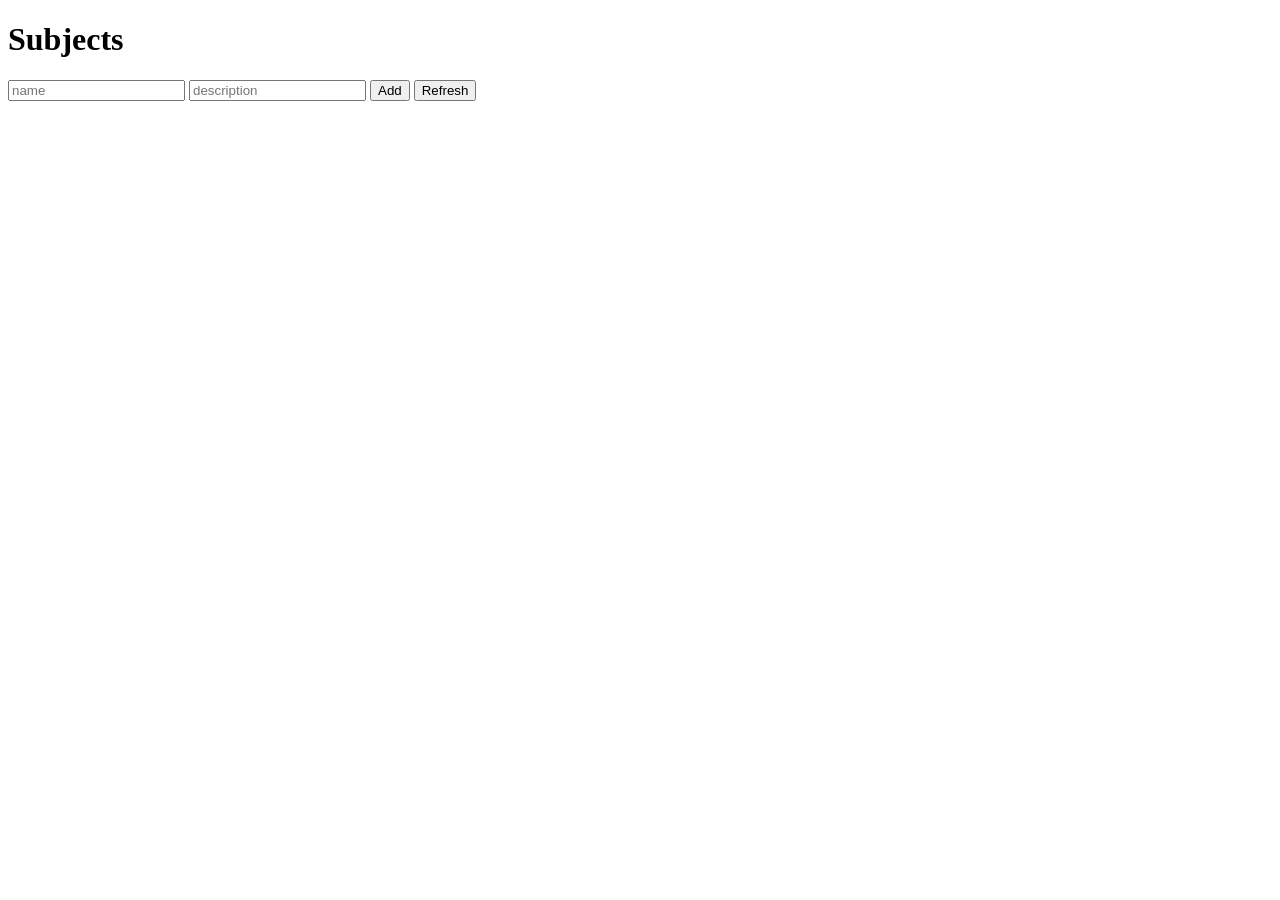
==== frontend/index.html @ 62d5a121 "Added UI and CRUD" ====
<!DOCTYPE html>
<html>
<head>
  <meta charset="UTF-8">
  <title>Subjects</title>
</head>
<body>

  <h1>Subjects</h1>

  <input id="name" placeholder="name">
  <input id="description" placeholder="description">
  <button onclick="createSubject()">Add</button>

  <button onclick="loadSubjects()">Refresh</button>

  <ul id="list"></ul>

  <script>
    const API = "http://127.0.0.1:8000";

    async function loadSubjects() {
      const response = await fetch(`${API}/subjects/`);
      const subjects = await response.json();

      const list = document.getElementById("list");
      list.innerHTML = "";
      subjects.forEach(subject => {
        const li = document.createElement("li");
        li.innerHTML = `
        ${subject.name}: ${subject.description}
        <button onclick="deleteSubject(${subject.id})">Delete</button>
        `;
        list.appendChild(li);
      });
    }

    async function createSubject() {
      const name = document.getElementById("name").value;
      const description = document.getElementById("description").value;

      await fetch(`${API}/subjects/`, {
        method: "POST",
        headers: {
          "Content-Type": "application/json"
        },
        body: JSON.stringify({ name, description })
      });

      loadSubjects();
    }

    async function deleteSubject(id) {
    await fetch(`${API}/subjects/${id}`, {
        method: "DELETE"
    });

    loadSubjects();
    }


    loadSubjects();
  </script>

</body>
</html>
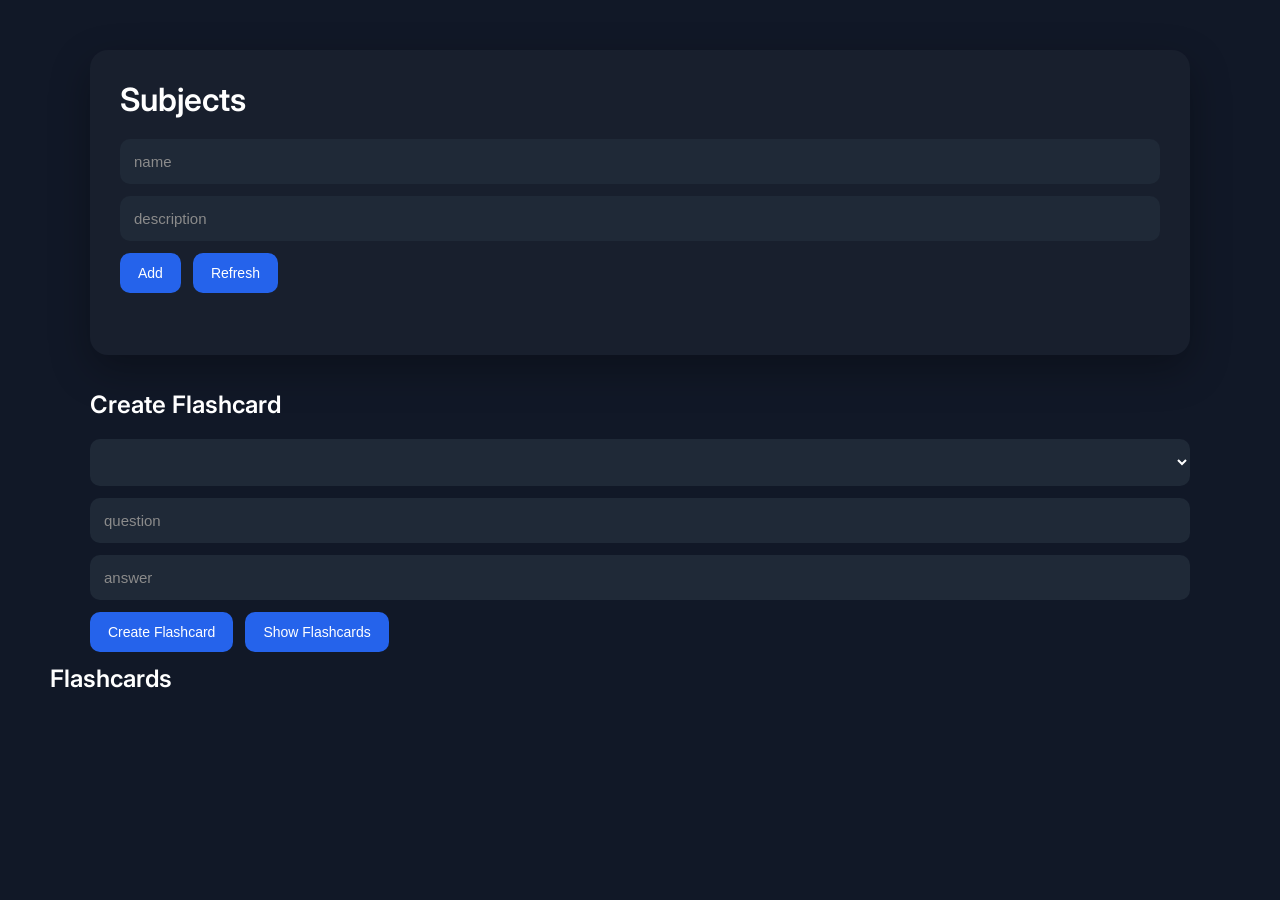
==== commit e511282c: "New web design and creating of flashcards added" ====
--- a/frontend/index.html
+++ b/frontend/index.html
@@ -3,64 +3,191 @@
 <head>
   <meta charset="UTF-8">
   <title>Subjects</title>
+  <link rel="stylesheet" href="styles.css">
+  <link rel="preconnect" href="https://fonts.googleapis.com">
+  <link rel="preconnect" href="https://fonts.gstatic.com" crossorigin>
+  <link href="https://fonts.googleapis.com/css2?family=Inter:wght@300;400;500;600;700&display=swap" rel="stylesheet">
 </head>
 <body>
 
-  <h1>Subjects</h1>
+  <div class="container">
+    <div class="section">
+      <h1>Subjects</h1>
 
-  <input id="name" placeholder="name">
-  <input id="description" placeholder="description">
-  <button onclick="createSubject()">Add</button>
+      <input id="name" placeholder="name">
+      <input id="description" placeholder="description">
+      <button onclick="createSubject()">Add</button>
 
-  <button onclick="loadSubjects()">Refresh</button>
+      <button onclick="loadSubjects()">Refresh</button>
 
-  <ul id="list"></ul>
+      <ul id="list"></ul>
+    </div>
 
-  <script>
-    const API = "http://127.0.0.1:8000";
+    
+      <h2>Create Flashcard</h2>
+      <select id="subjectSelect"></select>
+      <input id="question" placeholder="question">
+      <input id="answer" placeholder="answer">
+      <button onclick="createFlashcard()">Create Flashcard</button>
+      <button onclick="loadFlashcards()">Show Flashcards</button>
 
-    async function loadSubjects() {
-      const response = await fetch(`${API}/subjects/`);
-      const subjects = await response.json();
+    </div class="section">
+      <h2>Flashcards</h2>
+      <ul id="flashcardList"></ul>
+    </div>
 
-      const list = document.getElementById("list");
-      list.innerHTML = "";
-      subjects.forEach(subject => {
-        const li = document.createElement("li");
-        li.innerHTML = `
-        ${subject.name}: ${subject.description}
-        <button onclick="deleteSubject(${subject.id})">Delete</button>
-        `;
-        list.appendChild(li);
-      });
-    }
+      <script>
+        const API = "http://127.0.0.1:8000";
+        const SUBJECTS_API = `${API}/subjects`;
+        const FLASHCARDS_API = `${API}/flashcards`;
 
-    async function createSubject() {
-      const name = document.getElementById("name").value;
-      const description = document.getElementById("description").value;
+        async function loadSubjects() {
+          const response = await fetch(SUBJECTS_API);
+          const subjects = await response.json();
 
-      await fetch(`${API}/subjects/`, {
-        method: "POST",
-        headers: {
-          "Content-Type": "application/json"
-        },
-        body: JSON.stringify({ name, description })
-      });
+          const list = document.getElementById("list");
+          list.innerHTML = "";
 
-      loadSubjects();
-    }
+          const select = document.getElementById('subjectSelect');
+          select.innerHTML = '';
 
-    async function deleteSubject(id) {
-    await fetch(`${API}/subjects/${id}`, {
-        method: "DELETE"
-    });
+          subjects.forEach(subject => {
+            const li = document.createElement("li");
 
-    loadSubjects();
-    }
+            li.innerHTML = `
+              ${subject.name}: ${subject.description}
+              <button onclick="editSubject(${subject.id}, '${subject.name}', '${subject.description}')">Edit</button>
+              <button onclick="deleteSubject(${subject.id})">Delete</button>
+            `;
 
+            list.appendChild(li);
 
-    loadSubjects();
-  </script>
+            const opt = document.createElement('option');
+            opt.value = subject.id;
+            opt.textContent = subject.name;
+            select.appendChild(opt);
+          });
+        }
 
+        async function createSubject() {
+          const name = document.getElementById("name").value;
+          const description = document.getElementById("description").value;
+
+          await fetch(SUBJECTS_API, {
+            method: "POST",
+            headers: {
+              "Content-Type": "application/json"
+            },
+            body: JSON.stringify({ name, description })
+          });
+
+          await loadSubjects();
+        }
+
+        async function createFlashcard() {
+          const subject_id = document.getElementById('subjectSelect').value;
+          const question = document.getElementById('question').value;
+          const answer = document.getElementById('answer').value;
+
+          if (!subject_id) return alert('Select a subject first');
+
+          const res = await fetch(FLASHCARDS_API, {
+            method: 'POST',
+            headers: { 'Content-Type': 'application/json' },
+            body: JSON.stringify({ subject_id: Number(subject_id), question, answer })
+          });
+
+          if (!res.ok) {
+            const err = await res.text();
+            return alert('Error: ' + res.status + ' ' + err);
+          }
+
+          alert('Flashcard created');
+          document.getElementById('question').value = '';
+          document.getElementById('answer').value = '';
+          await loadFlashcards();
+        }
+
+        async function loadFlashcards() {
+          const subjectId = document.getElementById('subjectSelect').value;
+          const url = subjectId ? `${FLASHCARDS_API}?subject_id=${subjectId}` : FLASHCARDS_API;
+          const res = await fetch(url);
+          if (!res.ok) return alert('Failed to load flashcards: ' + res.status);
+          const cards = await res.json();
+
+          const ul = document.getElementById('flashcardList');
+          ul.innerHTML = '';
+
+          cards.forEach(card => {
+            const li = document.createElement('li');
+            li.innerHTML = `
+              <strong>${card.question}</strong> — ${card.answer}
+              (subject: ${card.subject_id})
+              <button onclick="editFlashcard(${card.id}, ${card.subject_id}, '${escapeJs(card.question)}', '${escapeJs(card.answer)}')">Edit</button>
+              <button onclick="deleteFlashcard(${card.id})">Delete</button>
+            `;
+            ul.appendChild(li);
+          });
+        }
+
+        function escapeJs(str) {
+          if (!str) return '';
+          return str.replaceAll("'", "\\'").replaceAll('\n','\\n');
+        }
+
+        async function editFlashcard(id, subject_id, oldQuestion, oldAnswer) {
+          const question = prompt('Question:', oldQuestion);
+          const answer = prompt('Answer:', oldAnswer);
+          if (question === null || answer === null) return;
+
+          const res = await fetch(`${FLASHCARDS_API}/${id}`, {
+            method: 'PUT',
+            headers: { 'Content-Type': 'application/json' },
+            body: JSON.stringify({ subject_id, question, answer })
+          });
+
+          if (!res.ok) return alert('Edit failed: ' + res.status);
+          await loadFlashcards();
+        }
+
+        async function deleteFlashcard(id) {
+          if (!confirm('Delete this flashcard?')) return;
+          const res = await fetch(`${FLASHCARDS_API}/${id}`, { method: 'DELETE' });
+          if (!res.ok) return alert('Delete failed: ' + res.status);
+          await loadFlashcards();
+        }
+
+        async function deleteSubject(id) {
+          const confirmDelete = confirm("Are you sure you want to delete this subject?");
+          if (!confirmDelete) return;
+
+          await fetch(`${SUBJECTS_API}/${id}`, {
+            method: "DELETE"
+          });
+
+          loadSubjects();
+        }
+
+        async function editSubject(id, oldName, oldDescription) {
+          const name = prompt("New name:", oldName);
+          const description = prompt("New description:", oldDescription);
+
+          if (!name) return;
+
+          await fetch(`${SUBJECTS_API}/${id}`, {
+            method: "PUT",
+            headers: {
+              "Content-Type": "application/json"
+            },
+            body: JSON.stringify({ name, description })
+          });
+
+          loadSubjects();
+        }
+
+        loadSubjects();
+      </script>
+      
+  </div>
 </body>
 </html>
--- a/frontend/styles.css
+++ b/frontend/styles.css
@@ -0,0 +1,84 @@
+*{
+    margin:0;
+    padding:0;
+    box-sizing:border-box;
+}
+
+body{
+    font-family:"Inter",sans-serif;
+    background:#111827;
+    color:white;
+    padding:50px;
+}
+
+h1,h2{
+    margin-bottom:20px;
+    font-weight:600;
+}
+
+input,
+select{
+    width:100%;
+    padding:14px;
+    border:none;
+    outline:none;
+    border-radius:10px;
+    background:#1f2937;
+    color:white;
+    margin-bottom:12px;
+    font-size:15px;
+}
+
+input::placeholder{
+    color:#8b8b8b;
+}
+
+button{
+    background:#2563eb;
+    color:white;
+    border:none;
+    padding:12px 18px;
+    border-radius:10px;
+    cursor:pointer;
+    font-size:14px;
+    transition:.25s;
+    margin-right:8px;
+    margin-bottom:12px;
+}
+
+button:hover{
+    background:#1d4ed8;
+}
+
+ul{
+    list-style:none;
+    margin-top:20px;
+}
+
+li{
+    background:#1f2937;
+    padding:18px;
+    border-radius:12px;
+    margin-bottom:12px;
+    display:flex;
+    justify-content:space-between;
+    align-items:center;
+    flex-wrap:wrap;
+}
+
+strong{
+    color:#60a5fa;
+}
+
+.section{
+    background:#181f2d;
+    padding:30px;
+    border-radius:18px;
+    margin-bottom:35px;
+    box-shadow:0 15px 40px rgba(0,0,0,.3);
+}
+
+.container{
+    max-width:1100px;
+    margin:auto;
+}
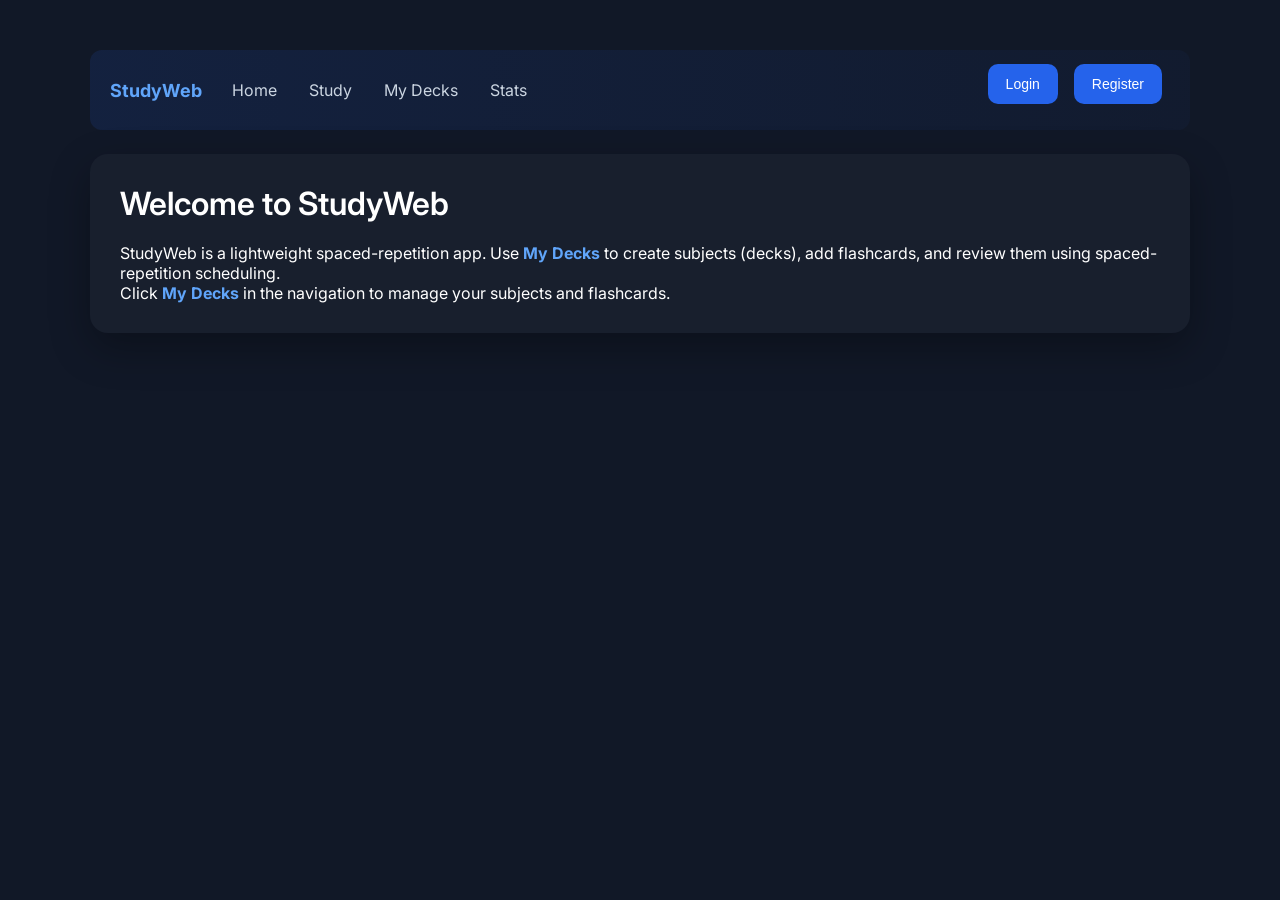
==== commit 08b5dad8: "Study Page working. Deleted the horrible looking rating on My Decks" ====
--- a/frontend/index.html
+++ b/frontend/index.html
@@ -11,29 +11,77 @@
 <body>
 
   <div class="container">
-    <div class="section">
-      <h1>Subjects</h1>
-
-      <input id="name" placeholder="name">
-      <input id="description" placeholder="description">
-      <button onclick="createSubject()">Add</button>
-
-      <button onclick="loadSubjects()">Refresh</button>
-
-      <ul id="list"></ul>
+    <nav class="navbar">
+      <div class="nav-left">
+        <div class="nav-brand">StudyWeb</div>
+        <a href="#" class="nav-link" onclick="showHome()">Home</a>
+        <a href="#" class="nav-link" onclick="showStudy()">Study</a>
+        <a href="#" class="nav-link" onclick="showDecks()">My Decks</a>
+        <a href="#" class="nav-link" onclick="showStats()">Stats</a>
+      </div>
+      <div class="nav-right" id="navRight">
+        <button onclick="showLogin()" id="loginBtn">Login</button>
+        <button onclick="showRegister()" id="registerBtn">Register</button>
+      </div>
+    </nav>
+
+    <div id="homeSection" class="section">
+      <h1>Welcome to StudyWeb</h1>
+      <p>StudyWeb is a lightweight spaced-repetition app. Use <strong>My Decks</strong> to create subjects (decks), add flashcards, and review them using spaced-repetition scheduling.</p>
+      <p>Click <strong>My Decks</strong> in the navigation to manage your subjects and flashcards.</p>
     </div>
 
-    
-      <h2>Create Flashcard</h2>
-      <select id="subjectSelect"></select>
-      <input id="question" placeholder="question">
-      <input id="answer" placeholder="answer">
-      <button onclick="createFlashcard()">Create Flashcard</button>
-      <button onclick="loadFlashcards()">Show Flashcards</button>
-
-    </div class="section">
-      <h2>Flashcards</h2>
-      <ul id="flashcardList"></ul>
+    <div id="studySection" class="hidden section">
+      <h1>Study</h1>
+      <div class="study-controls">
+        <label for="studySubject">Choose deck:</label>
+        <select id="studySubject"></select>
+        <button onclick="startStudy()">Start Study</button>
+        <button onclick="stopStudy()">Stop</button>
+      </div>
+
+      <div id="studyArea" class="study-card hidden">
+        <div class="question" id="studyQuestion"></div>
+        <div class="answer hidden" id="studyAnswer"></div>
+        <div>
+          <button onclick="toggleStudyReveal()" id="studyRevealBtn">Show</button>
+        </div>
+        <div class="confidence-row" id="studyConfidenceRow">
+          <label for="confidenceRange">Confidence</label>
+          <input id="confidenceRange" type="range" min="0" max="100" value="50" oninput="updateConfidenceValue(this.value)">
+          <div class="confidence-value" id="confidenceValue">50%</div>
+          <button onclick="submitConfidence()">Submit</button>
+        </div>
+        <div id="studyProgress" style="margin-top:12px"></div>
+      </div>
+    </div>
+
+    <div id="decksView" class="hidden">
+      <div class="section">
+        <h1>Subjects</h1>
+
+        <input id="name" placeholder="name">
+        <input id="description" placeholder="description">
+        <button onclick="createSubject()">Add</button>
+
+        <button onclick="loadSubjects()">Refresh</button>
+
+        <ul id="list"></ul>
+      </div>
+
+      <div class="section">
+        <h2>Create Flashcard</h2>
+        <select id="subjectSelect"></select>
+        <input id="question" placeholder="question">
+        <input id="answer" placeholder="answer">
+        <button onclick="createFlashcard()">Create Flashcard</button>
+        <button onclick="loadFlashcards()">Show Flashcards</button>
+      </div>
+
+      <div class="section">
+        <h2>Flashcards</h2>
+        <ul id="flashcardList"></ul>
+      </div>
     </div>
 
       <script>
@@ -120,12 +168,18 @@
 
           cards.forEach(card => {
             const li = document.createElement('li');
-            li.innerHTML = `
-              <strong>${card.question}</strong> — ${card.answer}
-              (subject: ${card.subject_id})
-              <button onclick="editFlashcard(${card.id}, ${card.subject_id}, '${escapeJs(card.question)}', '${escapeJs(card.answer)}')">Edit</button>
-              <button onclick="deleteFlashcard(${card.id})">Delete</button>
-            `;
+              li.innerHTML = `
+                <div class="card-front"><strong>${card.question}</strong></div>
+                <div class="card-back hidden">${card.answer}</div>
+                <div>(subject: ${card.subject_id})</div>
+                <div>
+                  <button onclick="toggleReveal(this)">Show</button>
+                  <button onclick="editFlashcard(${card.id}, ${card.subject_id}, '${escapeJs(card.question)}', '${escapeJs(card.answer)}')">Edit</button>
+                  <button onclick="deleteFlashcard(${card.id})">Delete</button>
+                </div>
+                <!-- rating removed on My Decks per request -->
+                
+              `;
             ul.appendChild(li);
           });
         }
@@ -133,6 +187,45 @@
         function escapeJs(str) {
           if (!str) return '';
           return str.replaceAll("'", "\\'").replaceAll('\n','\\n');
+        }
+
+        // Toggle reveal for a specific card using scoped DOM access
+        function toggleReveal(button) {
+          const li = button.closest('li');
+          if (!li) return;
+          const back = li.querySelector('.card-back');
+          if (!back) return;
+          const showing = !back.classList.contains('hidden');
+          if (showing) {
+            back.classList.add('hidden');
+            button.textContent = 'Show';
+          } else {
+            back.classList.remove('hidden');
+            button.textContent = 'Hide';
+          }
+        }
+
+        async function reviewFlashcard(id, quality) {
+          try {
+            const res = await fetch(`${FLASHCARDS_API}/${id}/review`, {
+              method: 'POST',
+              headers: { 'Content-Type': 'application/json' },
+              body: JSON.stringify({ quality })
+            });
+
+            if (!res.ok) {
+              const txt = await res.text();
+              return alert('Review failed: ' + res.status + '\n' + txt);
+            }
+
+            const updated = await res.json();
+            const due = updated.due_date ?? 'N/A';
+            // small feedback then refresh list
+            alert('Reviewed — next due: ' + due);
+            await loadFlashcards();
+          } catch (err) {
+            alert('Review error: ' + err);
+          }
         }
 
         async function editFlashcard(id, subject_id, oldQuestion, oldAnswer) {
@@ -185,7 +278,205 @@
           loadSubjects();
         }
 
-        loadSubjects();
+        // don't auto-load on script parse; load when user opens My Decks
+      </script>
+      <script>
+        // Auth UI: show login/register or user badge. Uses backend if /auth endpoints exist, otherwise simulates.
+        function updateAuthUI() {
+          const navRight = document.getElementById('navRight');
+          const token = localStorage.getItem('token');
+          const user = localStorage.getItem('user');
+          navRight.innerHTML = '';
+
+          if (token && user) {
+            const span = document.createElement('span');
+            span.className = 'auth-badge';
+            span.textContent = user;
+            navRight.appendChild(span);
+
+            const logout = document.createElement('button');
+            logout.textContent = 'Logout';
+            logout.onclick = () => { localStorage.removeItem('token'); localStorage.removeItem('user'); updateAuthUI(); };
+            navRight.appendChild(logout);
+          } else {
+            const login = document.createElement('button');
+            login.textContent = 'Login';
+            login.onclick = showLogin;
+            navRight.appendChild(login);
+
+            const reg = document.createElement('button');
+            reg.textContent = 'Register';
+            reg.onclick = showRegister;
+            navRight.appendChild(reg);
+          }
+        }
+
+        async function attemptAuthFetch(path, payload) {
+          try {
+            const res = await fetch(`${API}${path}`, {
+              method: 'POST', headers: { 'Content-Type': 'application/json' }, body: JSON.stringify(payload)
+            });
+            return res;
+          } catch (e) { return null; }
+        }
+
+        async function showLogin() {
+          const username = prompt('Username:'); if (!username) return;
+          const password = prompt('Password:'); if (password === null) return;
+
+          const res = await attemptAuthFetch('/auth/login', { username, password });
+          if (res && res.ok) {
+            const data = await res.json(); localStorage.setItem('token', data.token ?? 'token'); localStorage.setItem('user', data.username ?? username);
+            updateAuthUI(); alert('Logged in'); return;
+          }
+          localStorage.setItem('token', 'fake-' + Date.now()); localStorage.setItem('user', username); updateAuthUI(); alert('Simulated login');
+        }
+
+        async function showRegister() {
+          const username = prompt('Choose username:'); if (!username) return;
+          const password = prompt('Choose password:'); if (password === null) return;
+          const res = await attemptAuthFetch('/auth/register', { username, password });
+          if (res && res.ok) { alert('Registered — you can now login'); return; }
+          alert('Simulated register — you can now login');
+        }
+
+        // initialize
+        updateAuthUI();
+      </script>
+      <script>
+        // View-switching for simple SPA and Study flow
+        function showHome(){
+          document.getElementById('homeSection').classList.remove('hidden');
+          document.getElementById('decksView').classList.add('hidden');
+          document.getElementById('studySection').classList.add('hidden');
+        }
+
+        function showStudy(){
+          document.getElementById('homeSection').classList.add('hidden');
+          document.getElementById('decksView').classList.add('hidden');
+          document.getElementById('studySection').classList.remove('hidden');
+          loadStudySubjects();
+          stopStudy();
+        }
+
+        function showDecks(){
+          document.getElementById('homeSection').classList.add('hidden');
+          document.getElementById('decksView').classList.remove('hidden');
+          document.getElementById('studySection').classList.add('hidden');
+          loadSubjects();
+          loadFlashcards();
+        }
+
+        function showStats(){ alert('Stats — not implemented') }
+
+        // Study logic
+        let studyQueue = [];
+        let studyIndex = 0;
+
+        async function loadStudySubjects(){
+          const res = await fetch(SUBJECTS_API);
+          const subjects = await res.json();
+          const sel = document.getElementById('studySubject');
+          sel.innerHTML = '';
+          subjects.forEach(s => {
+            const opt = document.createElement('option');
+            opt.value = s.id;
+            opt.textContent = s.name;
+            sel.appendChild(opt);
+          });
+        }
+
+        function shuffle(arr){
+          for(let i = arr.length-1;i>0;i--){
+            const j = Math.floor(Math.random()*(i+1));
+            [arr[i],arr[j]] = [arr[j],arr[i]];
+          }
+        }
+
+        async function startStudy(){
+          const subjectId = document.getElementById('studySubject').value;
+          if (!subjectId) return alert('Select a deck');
+          const res = await fetch(`${FLASHCARDS_API}?subject_id=${subjectId}`);
+          if (!res.ok) return alert('Failed to load cards: ' + res.status);
+          const cards = await res.json();
+
+          // prefer due cards
+          const now = new Date();
+          studyQueue = cards.filter(c => !c.due_date || new Date(c.due_date) <= now);
+          if (studyQueue.length === 0) studyQueue = cards.slice();
+          shuffle(studyQueue);
+          studyIndex = 0;
+          if (studyQueue.length === 0) return alert('No cards in this deck');
+          document.getElementById('studyArea').classList.remove('hidden');
+          showCurrentStudyCard();
+        }
+
+        function stopStudy(){
+          studyQueue = [];
+          studyIndex = 0;
+          document.getElementById('studyArea').classList.add('hidden');
+          document.getElementById('studyProgress').textContent = '';
+        }
+
+        function showCurrentStudyCard(){
+          const card = studyQueue[studyIndex];
+          if (!card) return finishStudy();
+          document.getElementById('studyQuestion').textContent = card.question;
+          const ans = document.getElementById('studyAnswer');
+          ans.textContent = card.answer;
+          ans.classList.add('hidden');
+          document.getElementById('studyRevealBtn').textContent = 'Show';
+          document.getElementById('studyProgress').textContent = `${studyIndex+1}/${studyQueue.length}`;
+        }
+
+        function toggleStudyReveal(){
+          const ans = document.getElementById('studyAnswer');
+          const btn = document.getElementById('studyRevealBtn');
+          if (ans.classList.contains('hidden')){ ans.classList.remove('hidden'); btn.textContent = 'Hide'; }
+          else { ans.classList.add('hidden'); btn.textContent = 'Show'; }
+        }
+
+        function confidenceToSM2(confidence){
+          if (confidence < 0.2) return 0;
+          if (confidence < 0.4) return 2;
+          if (confidence < 0.6) return 3;
+          if (confidence < 0.8) return 4;
+          return 5;
+        }
+
+        function updateConfidenceValue(v){
+          document.getElementById('confidenceValue').textContent = v + '%';
+        }
+
+        async function submitConfidence(){
+          const v = Number(document.getElementById('confidenceRange').value) / 100;
+          const q = confidenceToSM2(v);
+          await reviewCurrent(q);
+        }
+
+        async function reviewCurrent(quality){
+          const card = studyQueue[studyIndex];
+          if (!card) return;
+          try{
+            const res = await fetch(`${FLASHCARDS_API}/${card.id}/review`, {
+              method: 'POST', headers: {'Content-Type':'application/json'}, body: JSON.stringify({quality})
+            });
+            if (!res.ok) { const txt = await res.text(); return alert('Review failed: '+res.status+'\n'+txt); }
+            const updated = await res.json();
+            // advance to next
+            studyIndex++;
+            if (studyIndex >= studyQueue.length) return finishStudy();
+            showCurrentStudyCard();
+          }catch(e){ alert('Review error: '+e); }
+        }
+
+        function finishStudy(){
+          alert('Study session finished');
+          stopStudy();
+        }
+
+        // Start on Home
+        showHome();
       </script>
       
   </div>
--- a/frontend/styles.css
+++ b/frontend/styles.css
@@ -81,4 +81,48 @@
 .container{
     max-width:1100px;
     margin:auto;
-}+}
+
+.hidden{ display:none }
+
+.study-controls{ display:flex; gap:8px; align-items:center; margin-bottom:12px }
+.study-card{ background:#0f1724; padding:24px; border-radius:12px; text-align:center }
+.study-card .question{ font-size:20px; margin-bottom:12px }
+.study-card .answer{ color:#9ca3af; margin-bottom:12px }
+.review-buttons button{ margin-right:6px }
+
+.confidence-row{ display:flex; gap:8px; align-items:center; justify-content:center; margin-top:12px }
+.confidence-row input[type="range"]{ width:240px }
+.confidence-value{ min-width:48px; text-align:center }
+
+/* Navbar */
+.navbar{
+    display:flex;
+    justify-content:space-between;
+    align-items:center;
+    gap:12px;
+    padding:14px 20px;
+    background:linear-gradient(90deg, rgba(37,99,235,0.12), rgba(37,99,235,0.04));
+    border-radius:12px;
+    margin-bottom:24px;
+}
+.nav-left{
+    display:flex;
+    gap:12px;
+    align-items:center;
+}
+.nav-brand{
+    font-weight:700;
+    font-size:18px;
+    color:#60a5fa;
+    margin-right:8px;
+}
+.nav-link{
+    color:#cbd5e1;
+    text-decoration:none;
+    padding:8px 10px;
+    border-radius:8px;
+}
+.nav-link:hover{ background: rgba(255,255,255,0.02); color:#fff }
+.nav-right{ display:flex; gap:8px; align-items:center }
+.auth-badge{ background:#0ea5a5; color:#022; padding:6px 10px; border-radius:999px; font-weight:600 }
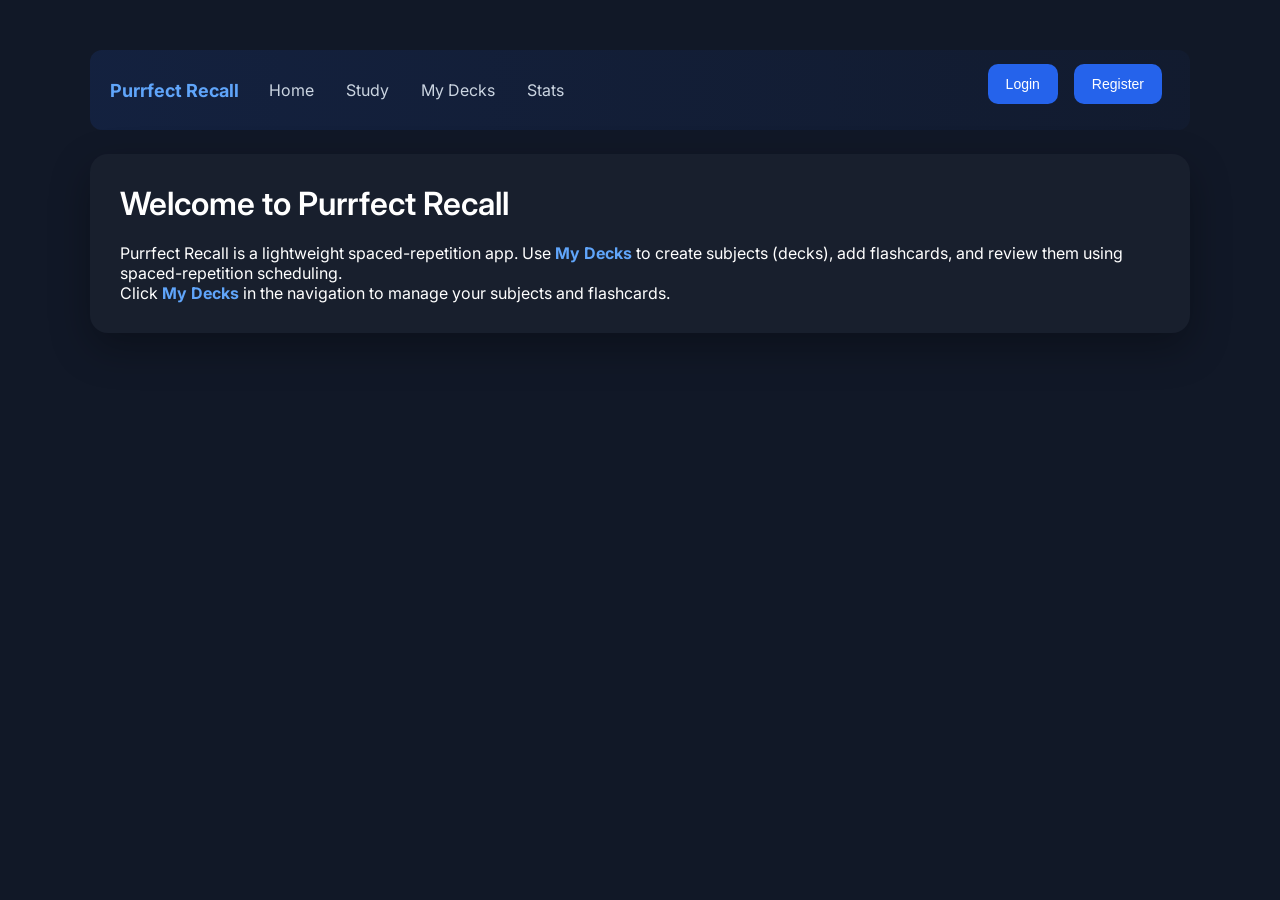
==== commit 0239e561: "Rebrand to Purrfect Recall and ship native app feature set. Rename Xcode targets and bundle IDs, add" ====
--- a/frontend/index.html
+++ b/frontend/index.html
@@ -2,7 +2,7 @@
 <html>
 <head>
   <meta charset="UTF-8">
-  <title>Subjects</title>
+  <title>Purrfect Recall</title>
   <link rel="stylesheet" href="styles.css">
   <link rel="preconnect" href="https://fonts.googleapis.com">
   <link rel="preconnect" href="https://fonts.gstatic.com" crossorigin>
@@ -13,7 +13,7 @@
   <div class="container">
     <nav class="navbar">
       <div class="nav-left">
-        <div class="nav-brand">StudyWeb</div>
+        <div class="nav-brand">Purrfect Recall</div>
         <a href="#" class="nav-link" onclick="showHome()">Home</a>
         <a href="#" class="nav-link" onclick="showStudy()">Study</a>
         <a href="#" class="nav-link" onclick="showDecks()">My Decks</a>
@@ -26,8 +26,8 @@
     </nav>
 
     <div id="homeSection" class="section">
-      <h1>Welcome to StudyWeb</h1>
-      <p>StudyWeb is a lightweight spaced-repetition app. Use <strong>My Decks</strong> to create subjects (decks), add flashcards, and review them using spaced-repetition scheduling.</p>
+      <h1>Welcome to Purrfect Recall</h1>
+      <p>Purrfect Recall is a lightweight spaced-repetition app. Use <strong>My Decks</strong> to create subjects (decks), add flashcards, and review them using spaced-repetition scheduling.</p>
       <p>Click <strong>My Decks</strong> in the navigation to manage your subjects and flashcards.</p>
     </div>
 
